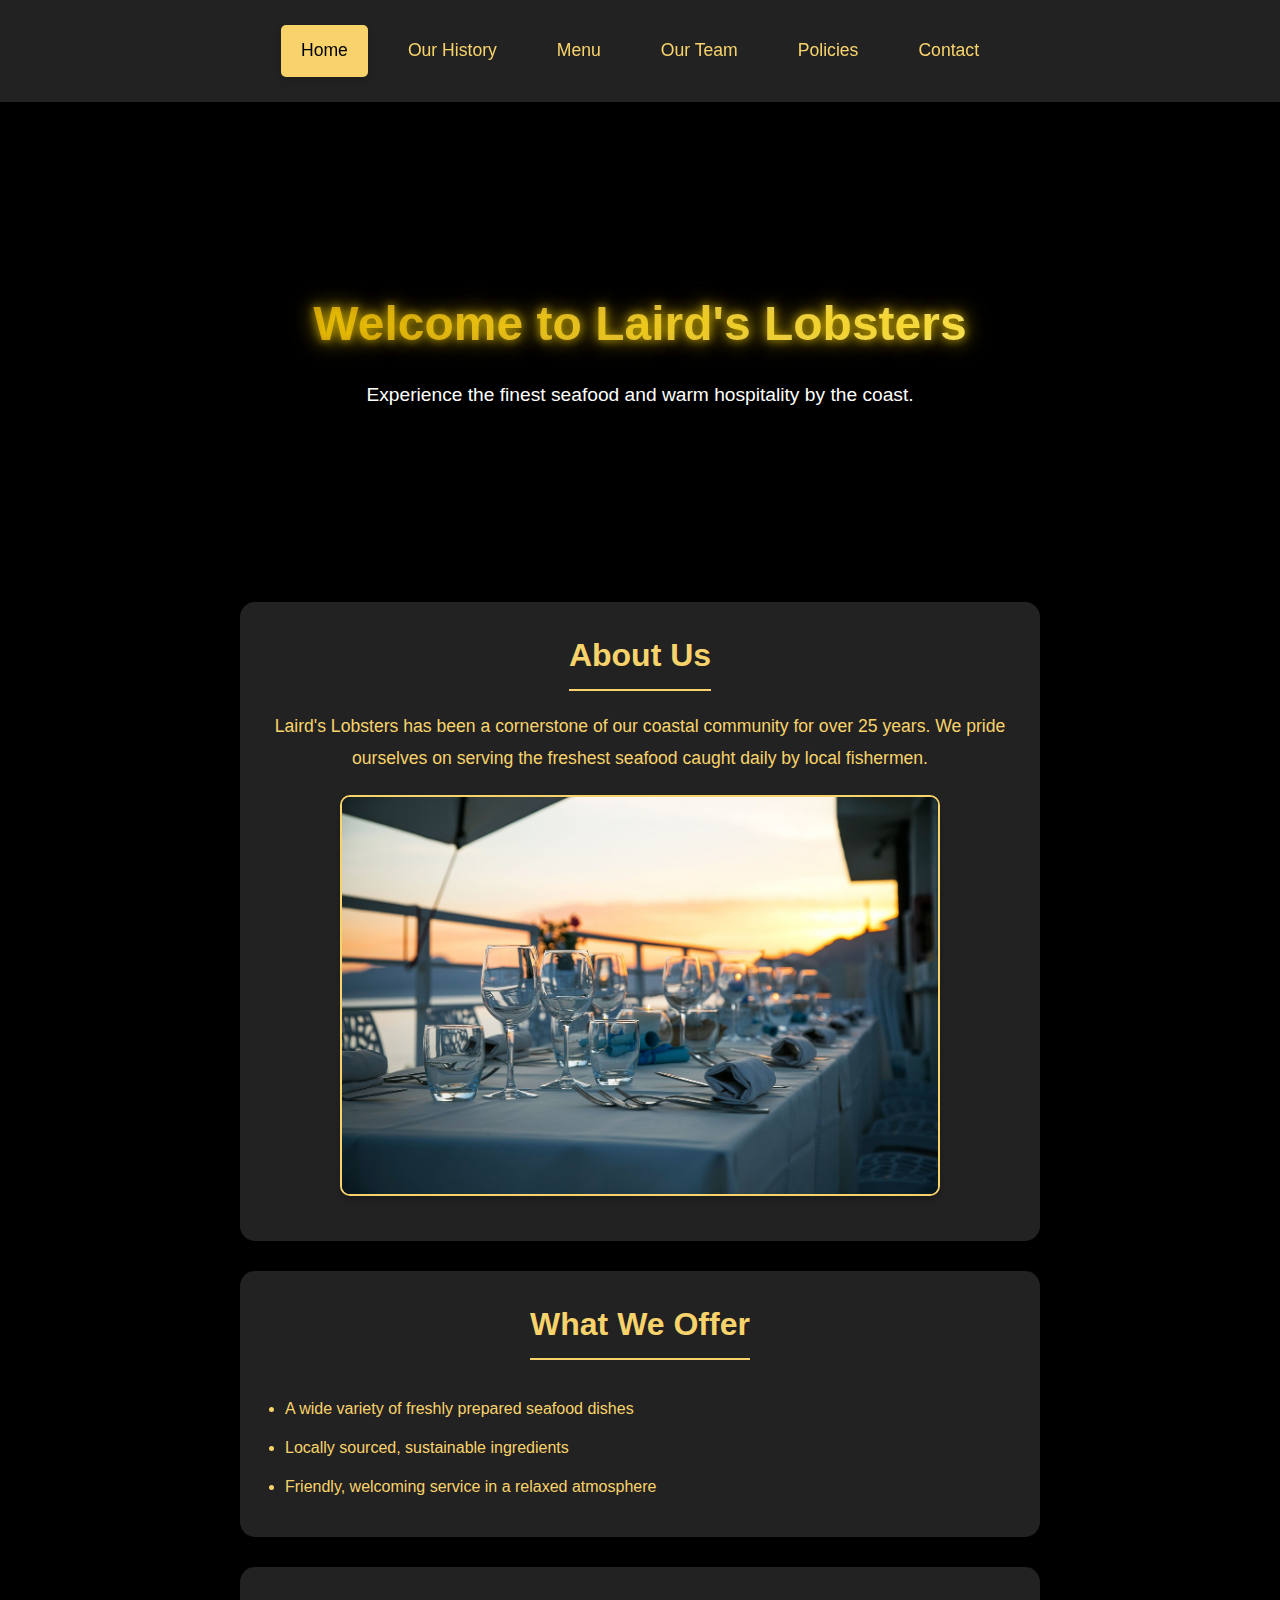
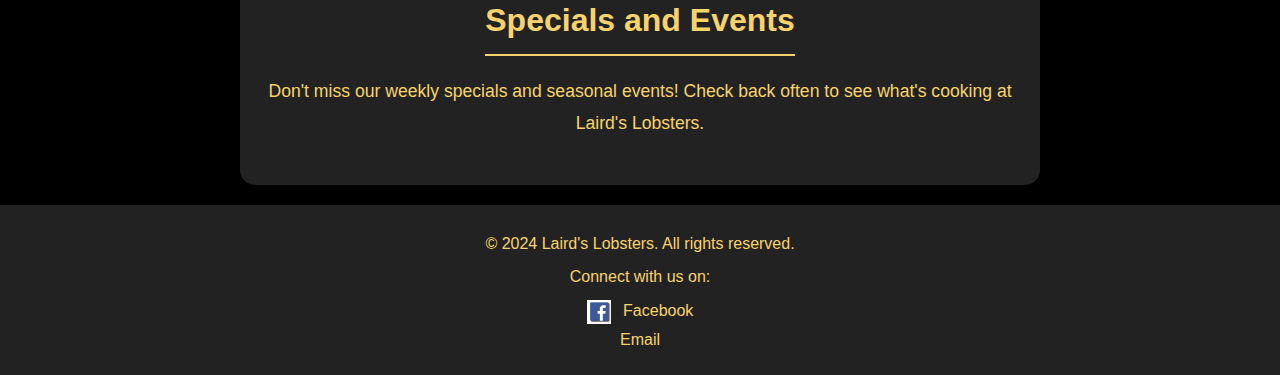
==== index.html @ 2a7c15c5 "Update index.html" ====
<!DOCTYPE html>
<html lang="en">
<head>
    <meta charset="UTF-8">
    <meta name="viewport" content="width=device-width, initial-scale=1.0">
    <title>Home - Laird's Lobsters</title>
    <link href="styles.css" rel="stylesheet" />
    <style>
        /* Gradient and Glow Effect */
        .hero h1 {
            font-size: 3rem; /* Adjust the size as needed */
            font-weight: bold;
            background: linear-gradient(90deg, #b8860b, #f0e68c); /* Gold gradient */
            -webkit-background-clip: text;
            -webkit-text-fill-color: transparent;
            text-shadow: 0 0 10px rgba(255, 215, 0, 0.7), 
                         0 0 20px rgba(255, 215, 0, 0.5), 
                         0 0 30px rgba(255, 215, 0, 0.3); /* Glowing effect */
            animation: glow-pulse 2s infinite; /* Smooth glowing animation */
        }

        /* Glow Animation */
        @keyframes glow-pulse {
            0%, 100% {
                text-shadow: 0 0 10px rgba(255, 215, 0, 0.7), 
                             0 0 20px rgba(255, 215, 0, 0.5), 
                             0 0 30px rgba(255, 215, 0, 0.3);
            }
            50% {
                text-shadow: 0 0 15px rgba(255, 215, 0, 0.9), 
                             0 0 25px rgba(255, 215, 0, 0.7), 
                             0 0 35px rgba(255, 215, 0, 0.5);
            }
        }

        .social-links img {
            width: 24px; /* Adjust size to fit well */
            height: 24px;
            vertical-align: middle; /* Aligns the icon with text */
            margin-right: 8px; /* Adds spacing for visual balance */
        }
    </style>
</head>
<body>
    <header>
        <nav class="navbar">
            <a href="index.html" class="active">Home</a>
            <a href="history.html">Our History</a>
            <a href="menu.html">Menu</a>
            <a href="employees.html">Our Team</a>
            <a href="policies.html">Policies</a>
            <a href="contact.html">Contact</a>
        </nav>
    </header>

    <main>
        <section class="hero">
            <h1>Welcome to Laird's Lobsters</h1>
            <p>Experience the finest seafood and warm hospitality by the coast.</p>
        </section>

        <section class="container">
            <h2>About Us</h2>
            <p>Laird's Lobsters has been a cornerstone of our coastal community for over 25 years. We pride ourselves on serving the freshest seafood caught daily by local fishermen.</p>
            <img src="restaurant-view.jpg" alt="Restaurant View" class="about-us-image">
        </section>

        <section class="container">
            <h2>What We Offer</h2>
            <ul>
                <li>A wide variety of freshly prepared seafood dishes</li>
                <li>Locally sourced, sustainable ingredients</li>
                <li>Friendly, welcoming service in a relaxed atmosphere</li>
            </ul>
        </section>

        <section class="container">
            <h2>Specials and Events</h2>
            <p>Don't miss our weekly specials and seasonal events! Check back often to see what's cooking at Laird's Lobsters.</p>
        </section>
    </main>

    <footer>
        <p>&copy; 2024 Laird's Lobsters. All rights reserved.</p>
        <p>Connect with us on:</p>
        <ul class="social-links">
            <li>
                <a href="https://www.facebook.com/LairdsLobsters" target="_blank">
                    <img src="facebook-icon.jpg" alt="Facebook Icon"> Facebook
                </a>
            </li>
            <li><a href="mailto:LairdsLobsters@Gmail.com">Email</a></li>
        </ul>
    </footer>
</body>
</html>
---- styles.css ----
/* Reset and basic styling */
* {
    margin: 0;
    padding: 0;
    box-sizing: border-box;
}

body {
    font-family: 'Poppins', sans-serif;
    background: #000; /* Dark theme background */
    color: #f8d36b; /* Gold text color */
    line-height: 1.8;
}

/* Header styling */
header {
    background: #222;
    color: #f8d36b;
    text-align: center;
    padding: 15px 0;
    position: sticky;
    top: 0;
    z-index: 1000;
    box-shadow: 0 4px 6px rgba(0, 0, 0, 0.3);
}

.navbar {
    display: flex;
    justify-content: center;
    gap: 20px;
    padding: 10px 0;
}

.navbar a {
    color: #f8d36b;
    text-decoration: none;
    font-size: 1.1rem;
    padding: 10px 20px;
    transition: all 0.3s ease;
    border-radius: 5px;
}

.navbar a:hover,
.navbar a.active {
    background: #f8d36b;
    color: #000;
    box-shadow: 0 4px 8px rgba(0, 0, 0, 0.15);
}

/* Hero Section */
.hero {
    background: url('path/to/your/image.jpg') center/cover no-repeat;
    height: 50vh;
    display: flex;
    flex-direction: column;
    justify-content: center;
    align-items: center;
    color: white;
    text-align: center;
    padding: 0 20px;
    box-shadow: inset 0 0 40px rgba(0, 0, 0, 0.5);
    position: relative;
}

.hero::after {
    content: '';
    position: absolute;
    top: 0;
    left: 0;
    width: 100%;
    height: 100%;
    background: rgba(0, 0, 0, 0.3);
    z-index: 1;
}

.hero h1 {
    font-size: 2.5rem;
    font-weight: bold;
    margin-bottom: 10px;
    color: #f8d36b;
    text-shadow: 0 2px 6px rgba(0, 0, 0, 0.6);
    z-index: 2;
}

.hero p {
    font-size: 1.2rem;
    font-weight: 300;
    color: #fff;
    text-shadow: 0 2px 4px rgba(0, 0, 0, 0.4);
    z-index: 2;
}

/* Home Page Title Box */
.title-box {
    background: #222;
    border: 3px solid #f8d36b;
    border-radius: 15px;
    padding: 20px;
    margin: 30px auto;
    width: 80%;
    text-align: center;
    box-shadow: 0 4px 8px rgba(0, 0, 0, 0.15);
    color: #f8d36b;
}

/* Main content styling */
main {
    padding: 20px;
    display: flex;
    flex-direction: column;
    gap: 30px;
    align-items: center;
}

.container {
    background: #222;
    border-radius: 15px;
    padding: 25px;
    width: 90%;
    max-width: 800px;
    box-shadow: 0 6px 12px rgba(0, 0, 0, 0.1);
    text-align: center;
}

.container h2 {
    margin-bottom: 20px;
    color: #f8d36b;
    font-size: 2rem;
    border-bottom: 2px solid #f8d36b;
    display: inline-block;
    padding-bottom: 5px;
}

.container p {
    font-size: 1.1rem;
    line-height: 1.8;
    color: #f8d36b;
    margin-bottom: 20px;
}

.container ul {
    list-style-type: disc;
    margin: 15px 0 0 20px;
    text-align: left;
}

.container ul li {
    margin: 10px 0;
    font-size: 1rem;
}

/* Menu page image styling */
.menu-gallery {
    display: grid;
    grid-template-columns: repeat(auto-fit, minmax(250px, 1fr));
    gap: 20px;
    padding: 20px;
}

.menu-item {
    background: #333;
    border-radius: 15px;
    box-shadow: 0 4px 8px rgba(0, 0, 0, 0.1);
    overflow: hidden;
    text-align: center;
    padding: 15px;
}

.menu-item h3 {
    margin-bottom: 10px;
    color: #f8d36b;
}

.menu-item p {
    color: #f8d36b;
    font-size: 1rem;
    margin-top: 10px;
}

.menu-item img {
    max-width: 100%; /* Ensure images are responsive */
    height: auto; /* Maintain aspect ratio */
    object-fit: cover;
    border-radius: 5px;
    border: 2px solid #f8d36b;
    box-shadow: 0 4px 6px rgba(0, 0, 0, 0.2);
}

/* About Us page image */
.about-us-image {
    max-width: 80%;
    height: auto;
    display: block;
    margin: 20px auto;
    border: 2px solid #f8d36b;
    border-radius: 10px;
    box-shadow: 0 4px 6px rgba(0, 0, 0, 0.2);
}

/* Our History page image */
.our-history-image {
    max-width: 90%;
    height: auto;
    margin: 20px auto;
    display: block;
    border: 2px solid #f8d36b;
    border-radius: 10px;
    box-shadow: 0 4px 6px rgba(0, 0, 0, 0.2);
}

/* Our Team page employee names */
.employee-name {
    font-size: 1.5rem;
    font-weight: bold;
    color: #f8d36b;
    margin-top: 10px;
}

/* Footer styling */
footer {
    background: #222;
    color: #f8d36b;
    text-align: center;
    padding: 20px 0;
    box-shadow: 0 -4px 6px rgba(0, 0, 0, 0.1);
}

footer p {
    margin: 5px 0;
}

footer .footer-links {
    margin-top: 10px;
    display: flex;
    flex-direction: column;
    align-items: center;
    gap: 10px;
}

footer a {
    color: #f8d36b;
    text-decoration: none;
    font-size: 1rem;
}

footer a:hover {
    text-decoration: underline;
}

/* Media queries */
@media (max-width: 768px) {
    .hero h1 {
        font-size: 2rem;
    }

    .hero p {
        font-size: 1rem;
    }

    .container {
        padding: 20px;
    }

    iframe {
        height: 500px;
    }
}

@media (max-width: 480px) {
    .menu-item h3 {
        font-size: 1.2rem;
    }

    .menu-item p {
        font-size: 0.9rem;
    }
}
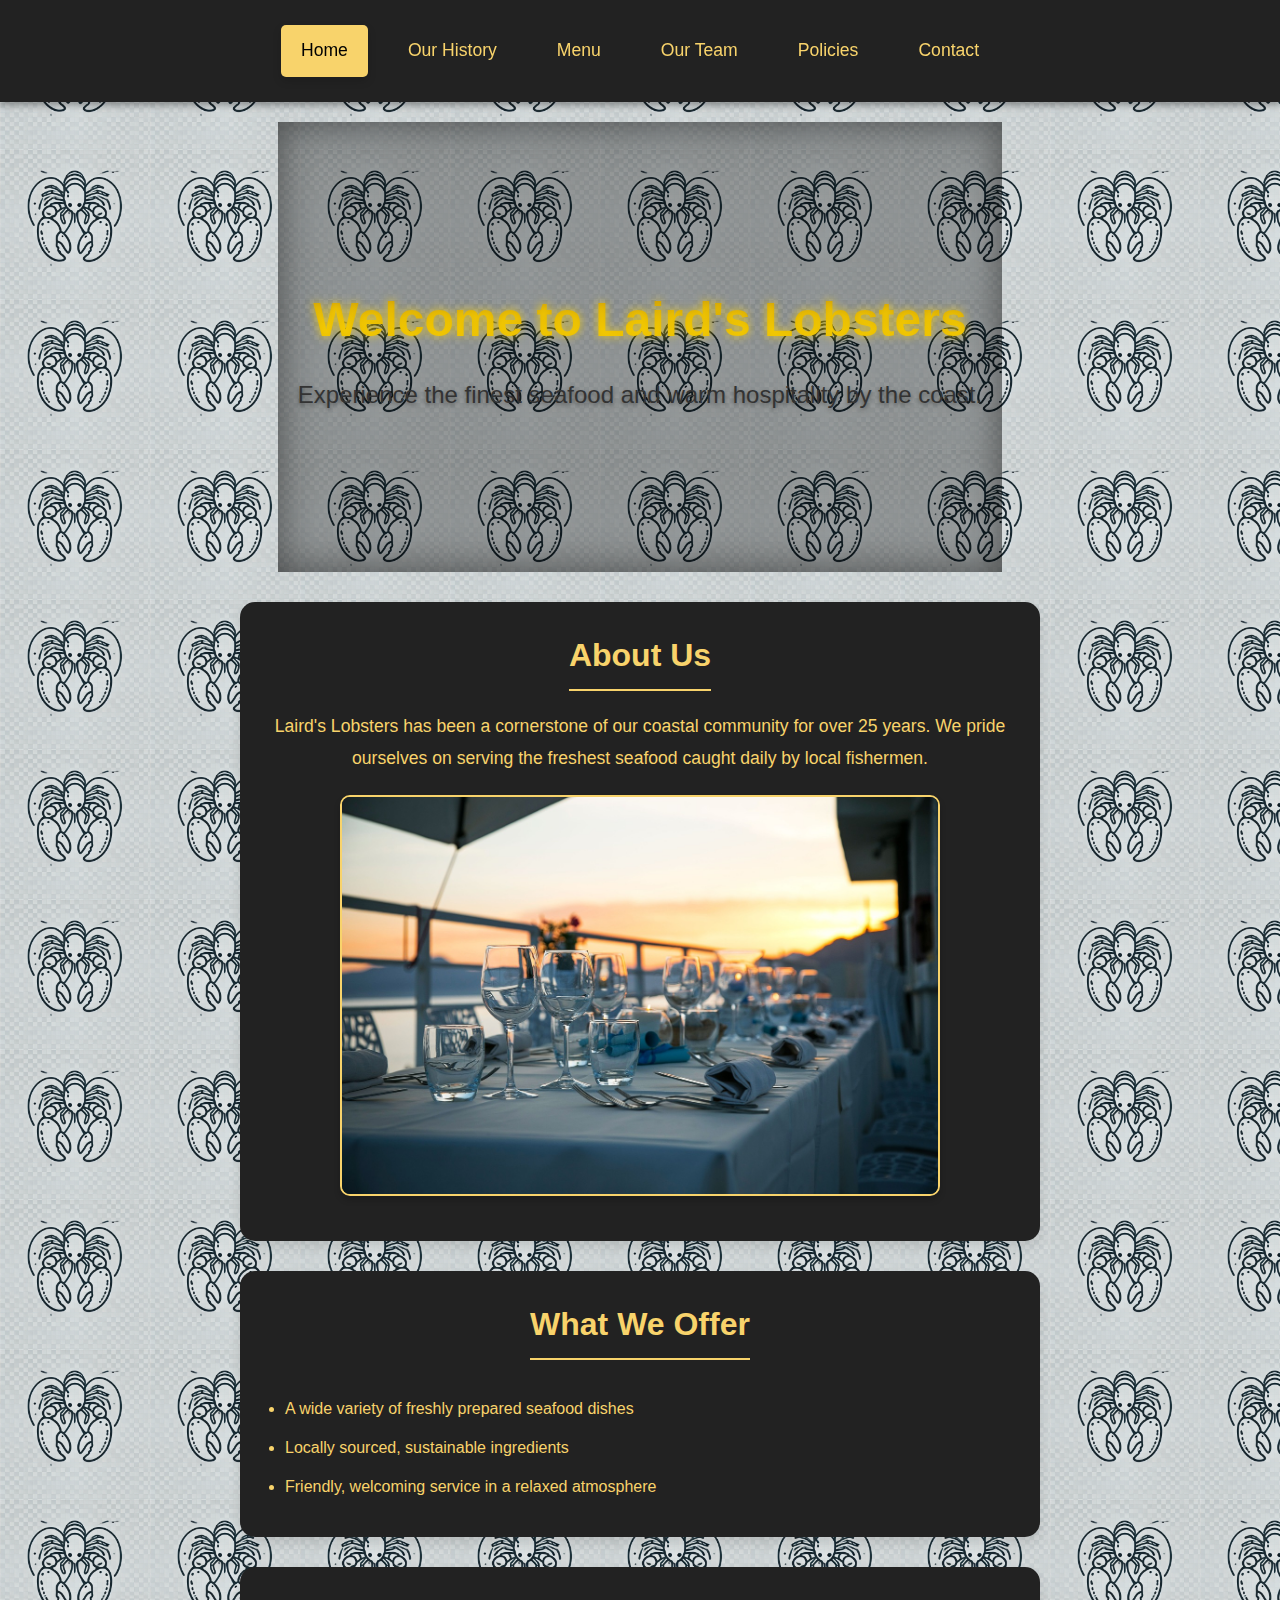
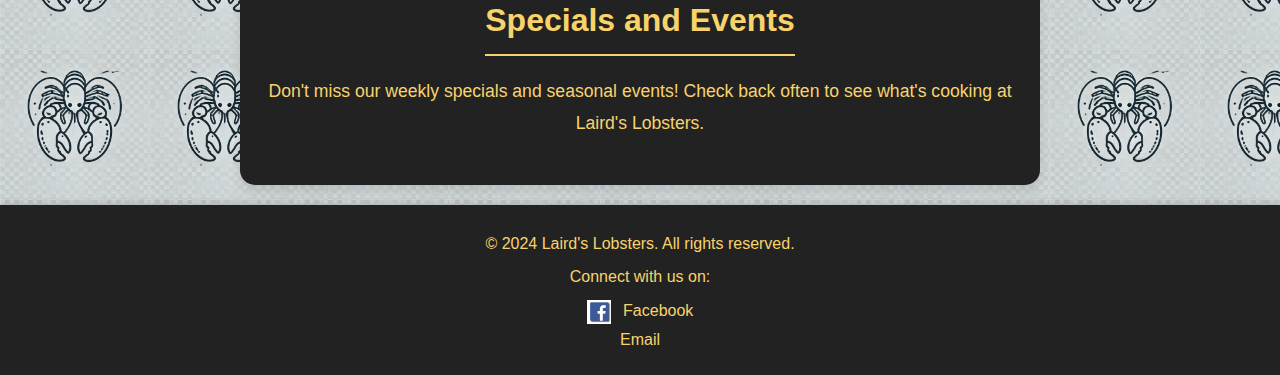
==== commit 7843be60: "Update index.html" ====
--- a/index.html
+++ b/index.html
@@ -6,38 +6,26 @@
     <title>Home - Laird's Lobsters</title>
     <link href="styles.css" rel="stylesheet" />
     <style>
-        /* Gradient and Glow Effect */
+        /* Body background with lobster outlines */
+        body {
+            background-color: #f2f2f2; /* Keep the existing background color */
+            background-image: url('lobster-outline.png'); /* Replace with the path to your lobster outline image */
+            background-repeat: repeat; /* Tiling effect */
+            background-size: 150px 150px; /* Adjust size of the lobster outlines */
+        }
+
         .hero h1 {
-            font-size: 3rem; /* Adjust the size as needed */
+            font-size: 3rem;
             font-weight: bold;
-            background: linear-gradient(90deg, #b8860b, #f0e68c); /* Gold gradient */
+            background: linear-gradient(to bottom, #b8860b, #ffd700);
             -webkit-background-clip: text;
             -webkit-text-fill-color: transparent;
-            text-shadow: 0 0 10px rgba(255, 215, 0, 0.7), 
-                         0 0 20px rgba(255, 215, 0, 0.5), 
-                         0 0 30px rgba(255, 215, 0, 0.3); /* Glowing effect */
-            animation: glow-pulse 2s infinite; /* Smooth glowing animation */
+            text-shadow: 0 0 10px rgba(255, 215, 0, 0.8);
         }
 
-        /* Glow Animation */
-        @keyframes glow-pulse {
-            0%, 100% {
-                text-shadow: 0 0 10px rgba(255, 215, 0, 0.7), 
-                             0 0 20px rgba(255, 215, 0, 0.5), 
-                             0 0 30px rgba(255, 215, 0, 0.3);
-            }
-            50% {
-                text-shadow: 0 0 15px rgba(255, 215, 0, 0.9), 
-                             0 0 25px rgba(255, 215, 0, 0.7), 
-                             0 0 35px rgba(255, 215, 0, 0.5);
-            }
-        }
-
-        .social-links img {
-            width: 24px; /* Adjust size to fit well */
-            height: 24px;
-            vertical-align: middle; /* Aligns the icon with text */
-            margin-right: 8px; /* Adds spacing for visual balance */
+        .hero p {
+            font-size: 1.5rem;
+            color: #333;
         }
     </style>
 </head>
@@ -86,7 +74,7 @@
         <ul class="social-links">
             <li>
                 <a href="https://www.facebook.com/LairdsLobsters" target="_blank">
-                    <img src="facebook-icon.jpg" alt="Facebook Icon"> Facebook
+                    <img src="facebook-icon.jpg" alt="Facebook Icon" style="width: 24px; height: 24px; vertical-align: middle; margin-right: 8px;"> Facebook
                 </a>
             </li>
             <li><a href="mailto:LairdsLobsters@Gmail.com">Email</a></li>
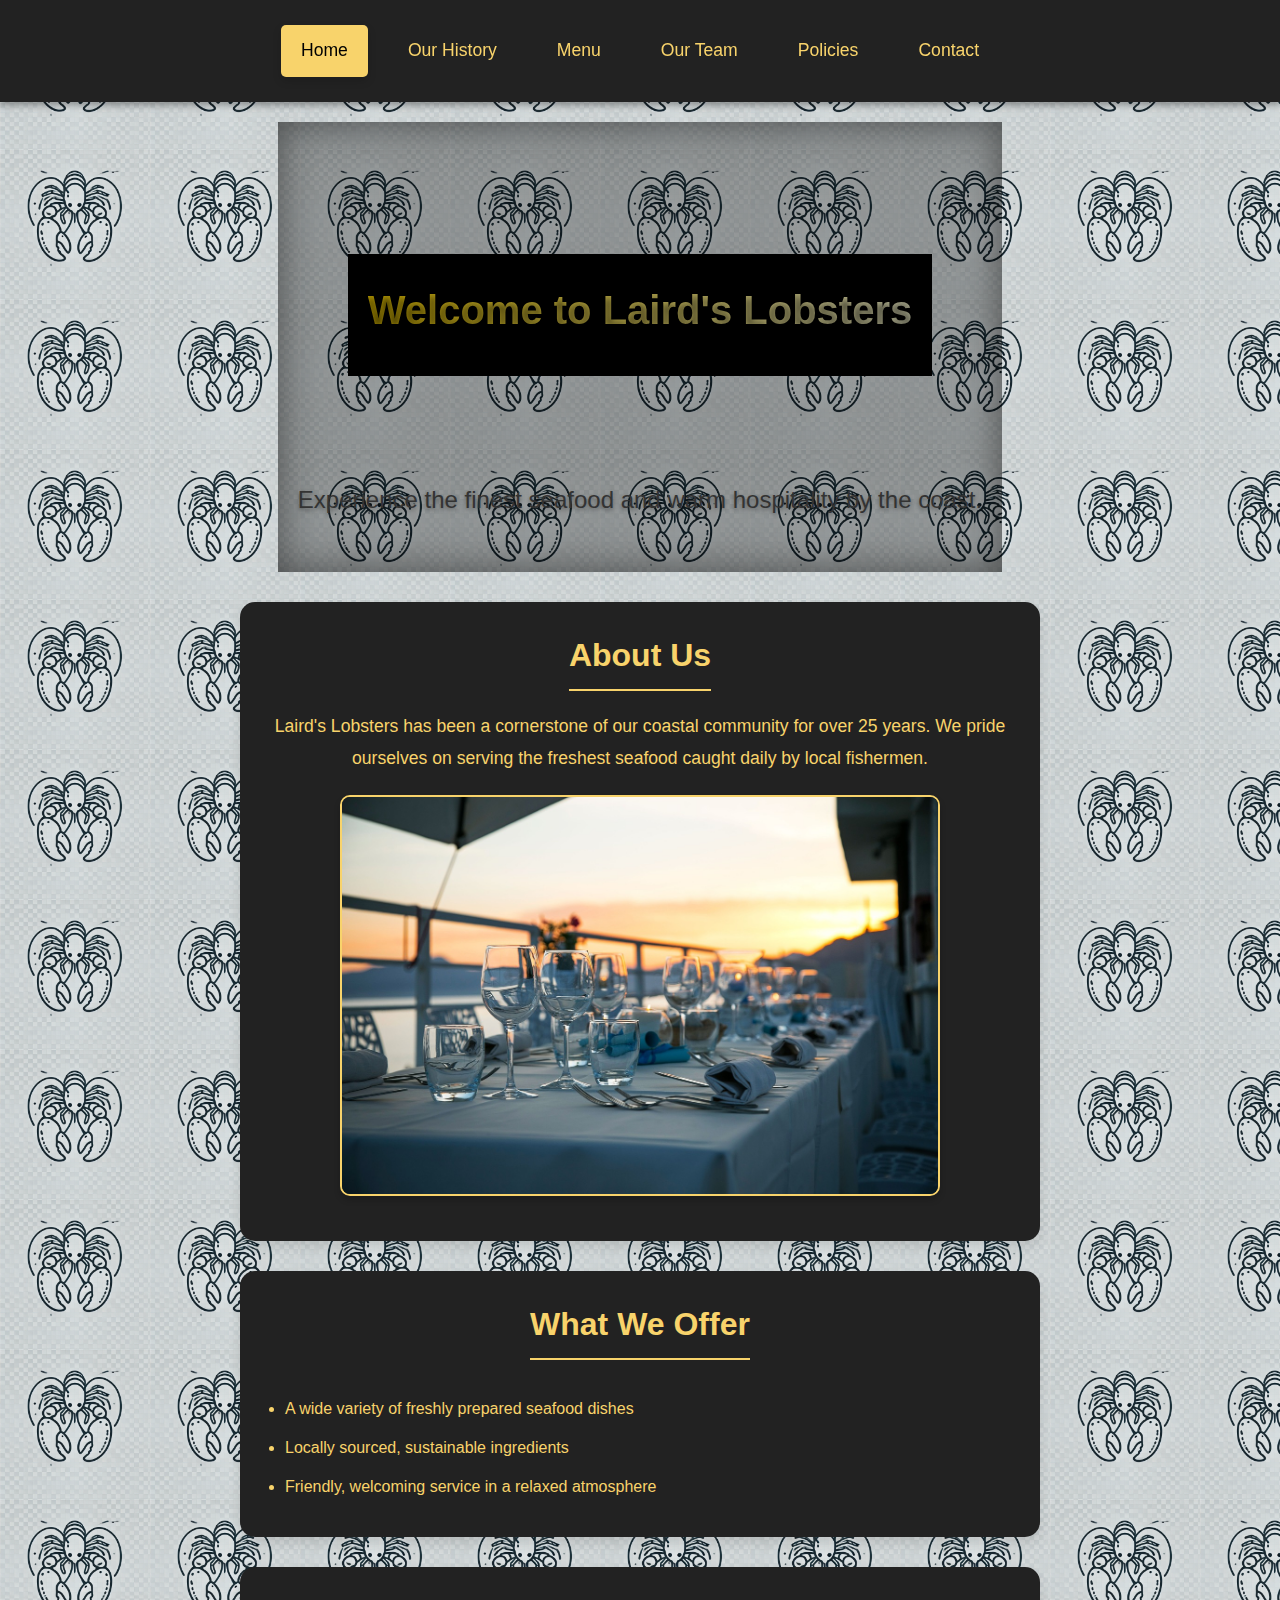
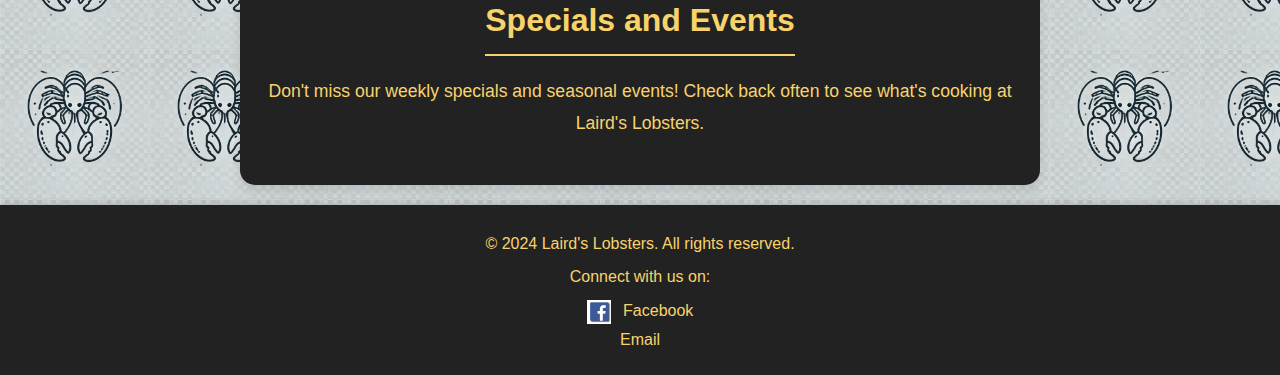
==== commit c4e84c9d: "Update index.html" ====
--- a/index.html
+++ b/index.html
@@ -14,18 +14,43 @@
             background-size: 150px 150px; /* Adjust size of the lobster outlines */
         }
 
-        .hero h1 {
+        /* Hero Section Styling */
+        .hero {
+            text-align: center;
+            padding: 50px 20px;
+        }
+
+        .hero-title-container {
+            background-color: black; /* Solid black background */
+            padding: 20px;
+            display: inline-block; /* Adjust size to content */
+            margin: auto;
+        }
+
+        .hero-title {
             font-size: 3rem;
             font-weight: bold;
-            background: linear-gradient(to bottom, #b8860b, #ffd700);
+            background: linear-gradient(90deg, gold, lightgoldenrodyellow);
             -webkit-background-clip: text;
             -webkit-text-fill-color: transparent;
-            text-shadow: 0 0 10px rgba(255, 215, 0, 0.8);
+            animation: glow-effect 3s infinite alternate;
+            text-shadow: 0 0 10px rgba(255, 223, 0, 0.8), 0 0 20px rgba(255, 223, 0, 0.6);
         }
 
         .hero p {
             font-size: 1.5rem;
             color: #333;
+            margin-top: 20px;
+        }
+
+        /* Animation for glowing effect */
+        @keyframes glow-effect {
+            from {
+                text-shadow: 0 0 10px rgba(255, 223, 0, 0.8), 0 0 20px rgba(255, 223, 0, 0.6);
+            }
+            to {
+                text-shadow: 0 0 20px rgba(255, 255, 0, 1), 0 0 30px rgba(255, 223, 0, 0.9);
+            }
         }
     </style>
 </head>
@@ -43,7 +68,9 @@
 
     <main>
         <section class="hero">
-            <h1>Welcome to Laird's Lobsters</h1>
+            <div class="hero-title-container">
+                <h1 class="hero-title">Welcome to Laird's Lobsters</h1>
+            </div>
             <p>Experience the finest seafood and warm hospitality by the coast.</p>
         </section>
 
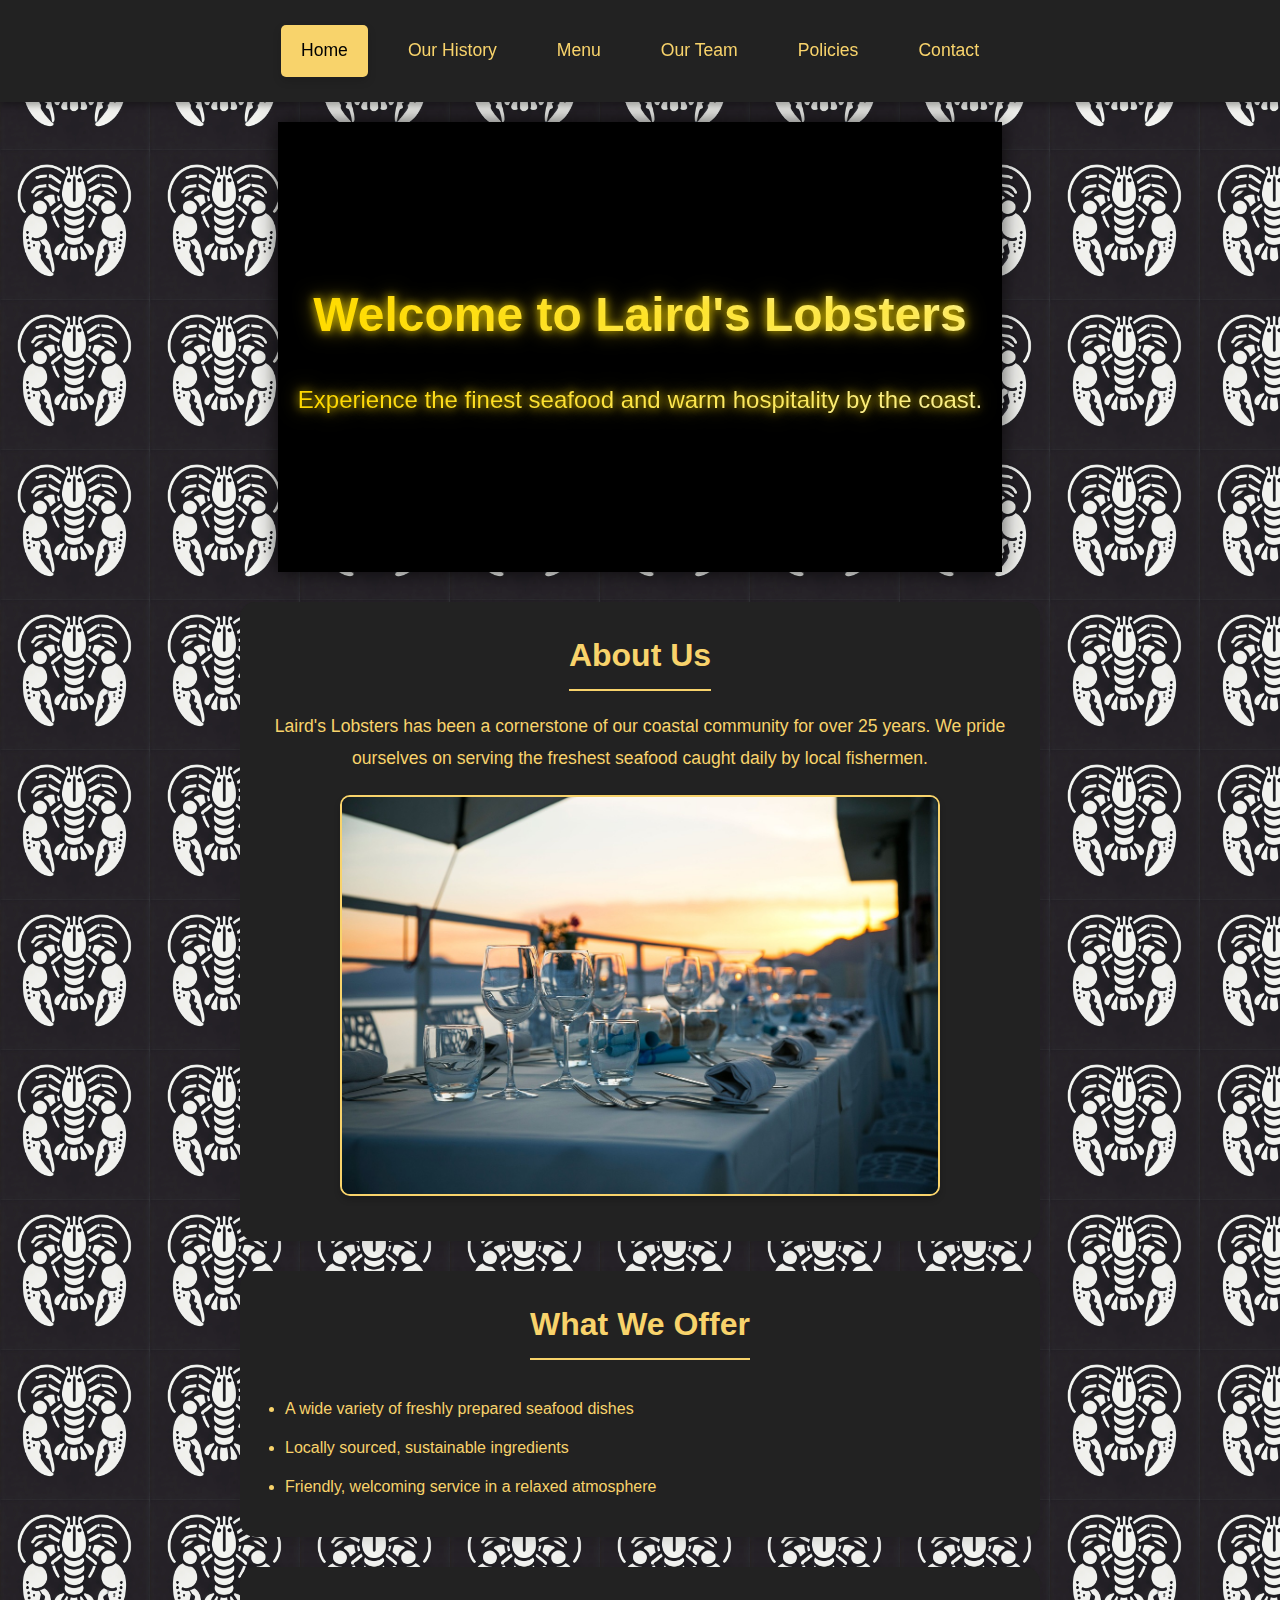
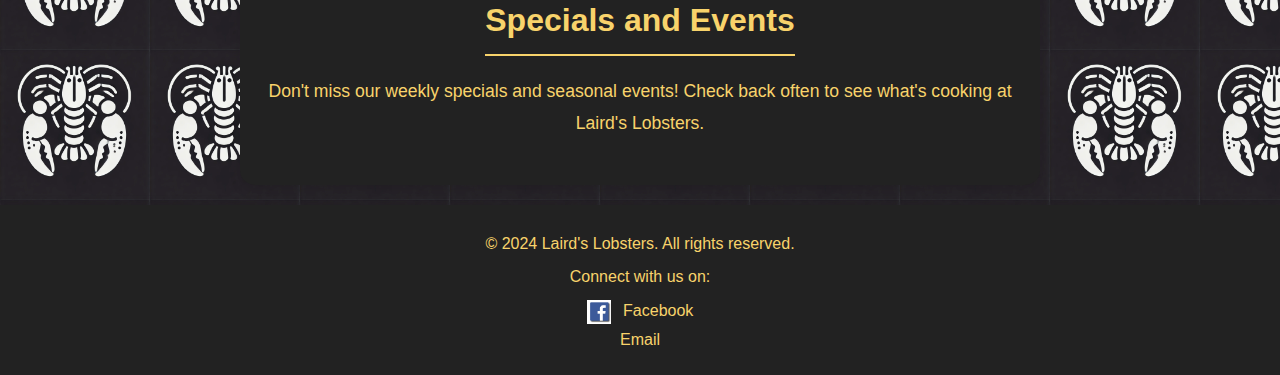
==== commit 0ef40b62: "Update index.html" ====
--- a/index.html
+++ b/index.html
@@ -16,20 +16,15 @@
 
         /* Hero Section Styling */
         .hero {
+            background-color: black; /* Solid black background for the entire hero section */
+            color: white; /* Base text color */
             text-align: center;
             padding: 50px 20px;
+            margin: 0 auto;
+            box-shadow: 0 0 20px rgba(0, 0, 0, 0.7); /* Adds depth to blend into the background */
         }
 
-        .hero-title-container {
-            background-color: black; /* Solid black background */
-            padding: 20px;
-            display: inline-block; /* Adjust size to content */
-            margin: auto;
-        }
-
-        .hero-title {
-            font-size: 3rem;
-            font-weight: bold;
+        .hero h1, .hero p {
             background: linear-gradient(90deg, gold, lightgoldenrodyellow);
             -webkit-background-clip: text;
             -webkit-text-fill-color: transparent;
@@ -37,13 +32,17 @@
             text-shadow: 0 0 10px rgba(255, 223, 0, 0.8), 0 0 20px rgba(255, 223, 0, 0.6);
         }
 
+        .hero h1 {
+            font-size: 3rem;
+            font-weight: bold;
+            margin-bottom: 20px;
+        }
+
         .hero p {
             font-size: 1.5rem;
-            color: #333;
-            margin-top: 20px;
         }
 
-        /* Animation for glowing effect */
+        /* Animation for glowing text */
         @keyframes glow-effect {
             from {
                 text-shadow: 0 0 10px rgba(255, 223, 0, 0.8), 0 0 20px rgba(255, 223, 0, 0.6);
@@ -68,9 +67,7 @@
 
     <main>
         <section class="hero">
-            <div class="hero-title-container">
-                <h1 class="hero-title">Welcome to Laird's Lobsters</h1>
-            </div>
+            <h1>Welcome to Laird's Lobsters</h1>
             <p>Experience the finest seafood and warm hospitality by the coast.</p>
         </section>
 
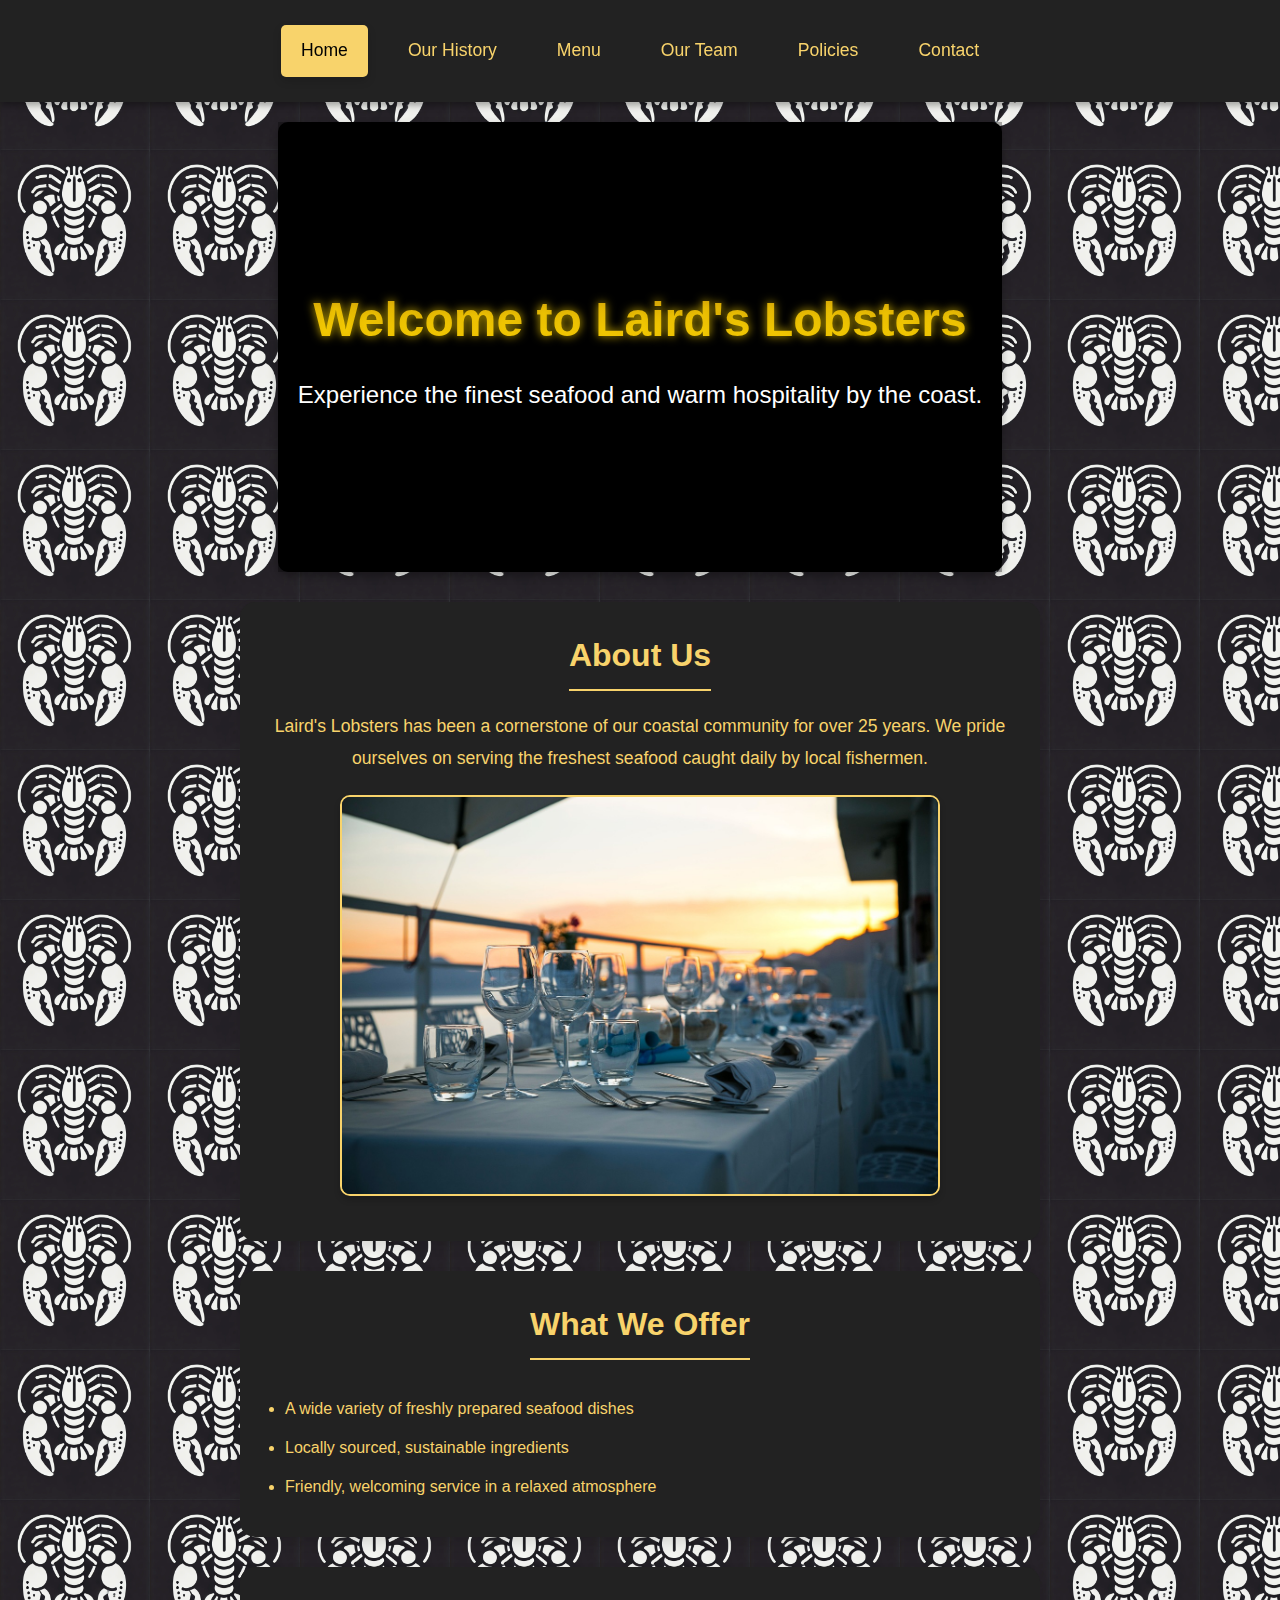
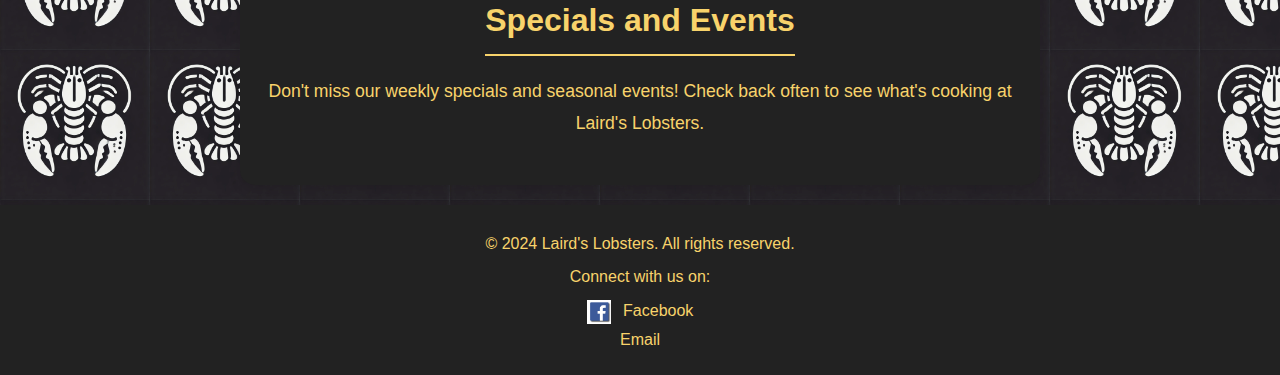
==== commit 87de4028: "Update index.html" ====
--- a/index.html
+++ b/index.html
@@ -14,42 +14,26 @@
             background-size: 150px 150px; /* Adjust size of the lobster outlines */
         }
 
-        /* Hero Section Styling */
         .hero {
-            background-color: black; /* Solid black background for the entire hero section */
-            color: white; /* Base text color */
-            text-align: center;
-            padding: 50px 20px;
-            margin: 0 auto;
-            box-shadow: 0 0 20px rgba(0, 0, 0, 0.7); /* Adds depth to blend into the background */
-        }
-
-        .hero h1, .hero p {
-            background: linear-gradient(90deg, gold, lightgoldenrodyellow);
-            -webkit-background-clip: text;
-            -webkit-text-fill-color: transparent;
-            animation: glow-effect 3s infinite alternate;
-            text-shadow: 0 0 10px rgba(255, 223, 0, 0.8), 0 0 20px rgba(255, 223, 0, 0.6);
+            background-color: #000; /* Solid black background */
+            padding: 20px; /* Add padding to make it look like a box */
+            border-radius: 10px; /* Optional: to make the corners rounded */
+            box-shadow: 0 4px 8px rgba(0, 0, 0, 0.3); /* Optional: subtle shadow for depth */
+            text-align: center; /* Center text */
         }
 
         .hero h1 {
             font-size: 3rem;
             font-weight: bold;
-            margin-bottom: 20px;
+            background: linear-gradient(to bottom, #b8860b, #ffd700);
+            -webkit-background-clip: text;
+            -webkit-text-fill-color: transparent;
+            text-shadow: 0 0 10px rgba(255, 215, 0, 0.8);
         }
 
         .hero p {
             font-size: 1.5rem;
-        }
-
-        /* Animation for glowing text */
-        @keyframes glow-effect {
-            from {
-                text-shadow: 0 0 10px rgba(255, 223, 0, 0.8), 0 0 20px rgba(255, 223, 0, 0.6);
-            }
-            to {
-                text-shadow: 0 0 20px rgba(255, 255, 0, 1), 0 0 30px rgba(255, 223, 0, 0.9);
-            }
+            color: #fff; /* White text to contrast with the black background */
         }
     </style>
 </head>
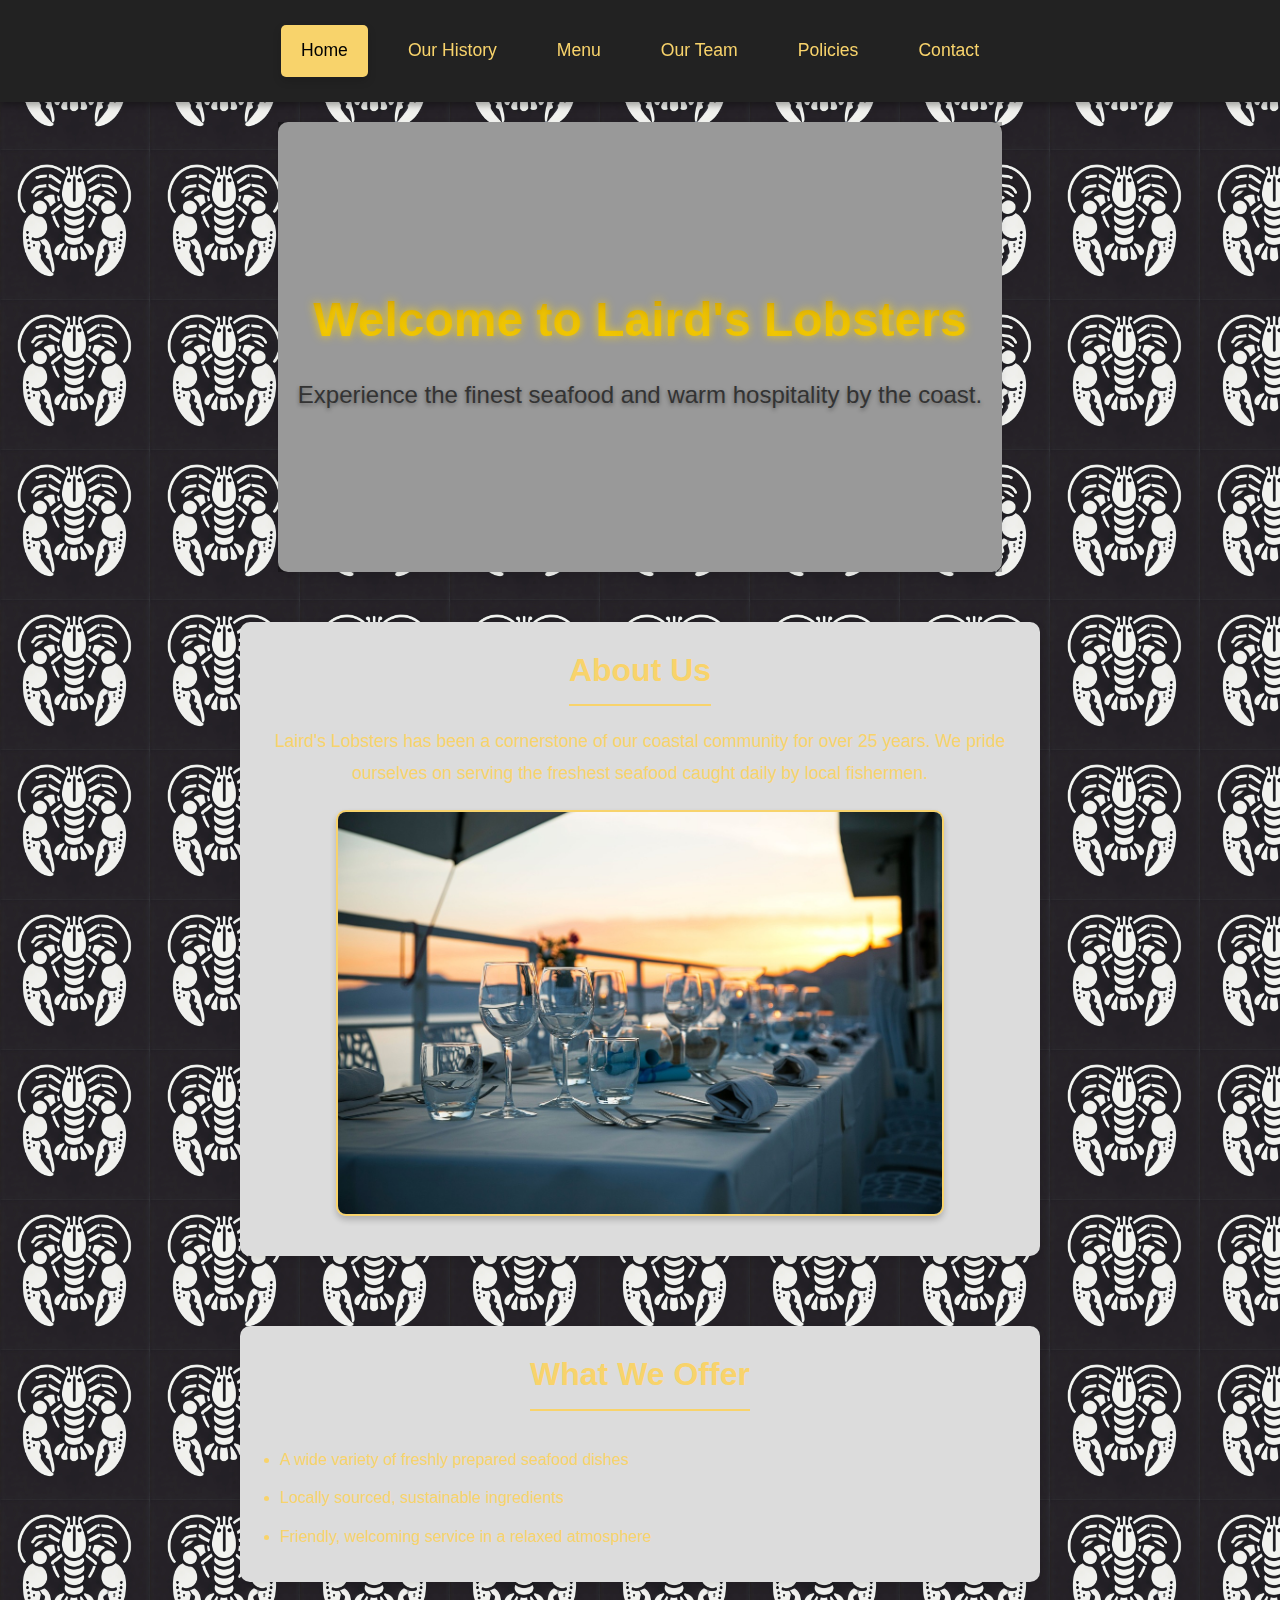
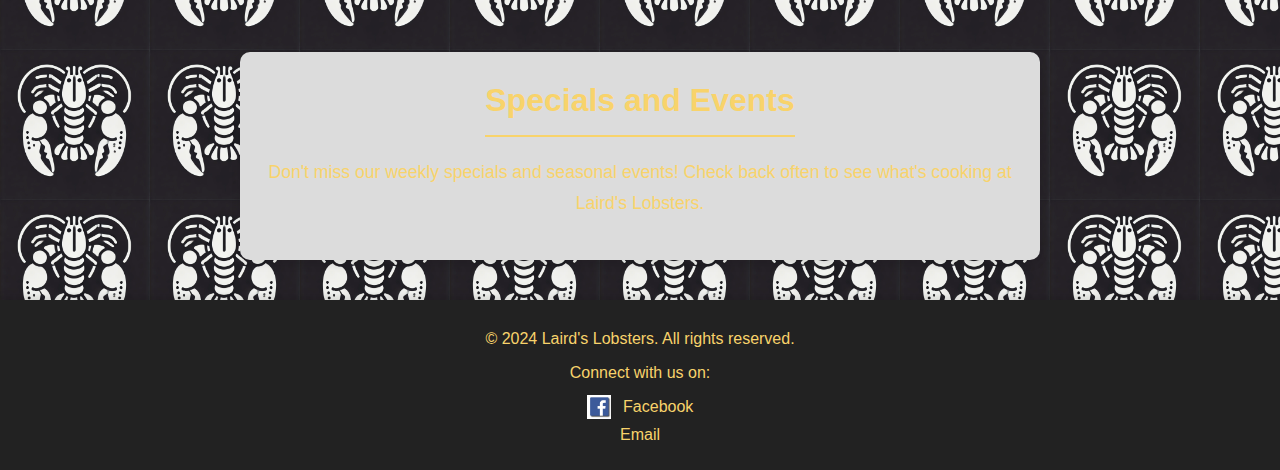
==== commit 9f959834: "Update index.html" ====
--- a/index.html
+++ b/index.html
@@ -15,11 +15,11 @@
         }
 
         .hero {
-            background-color: #000; /* Solid black background */
-            padding: 20px; /* Add padding to make it look like a box */
-            border-radius: 10px; /* Optional: to make the corners rounded */
-            box-shadow: 0 4px 8px rgba(0, 0, 0, 0.3); /* Optional: subtle shadow for depth */
-            text-align: center; /* Center text */
+            background-color: #dcdcdc; /* Same gray as the other boxes */
+            padding: 20px;
+            border-radius: 10px;
+            box-shadow: 0 4px 8px rgba(0, 0, 0, 0.1);
+            text-align: center;
         }
 
         .hero h1 {
@@ -33,7 +33,15 @@
 
         .hero p {
             font-size: 1.5rem;
-            color: #fff; /* White text to contrast with the black background */
+            color: #333;
+        }
+
+        .container {
+            background-color: #dcdcdc; /* Consistent gray color for the boxes */
+            padding: 20px;
+            margin: 20px auto;
+            border-radius: 10px;
+            box-shadow: 0 4px 8px rgba(0, 0, 0, 0.1);
         }
     </style>
 </head>
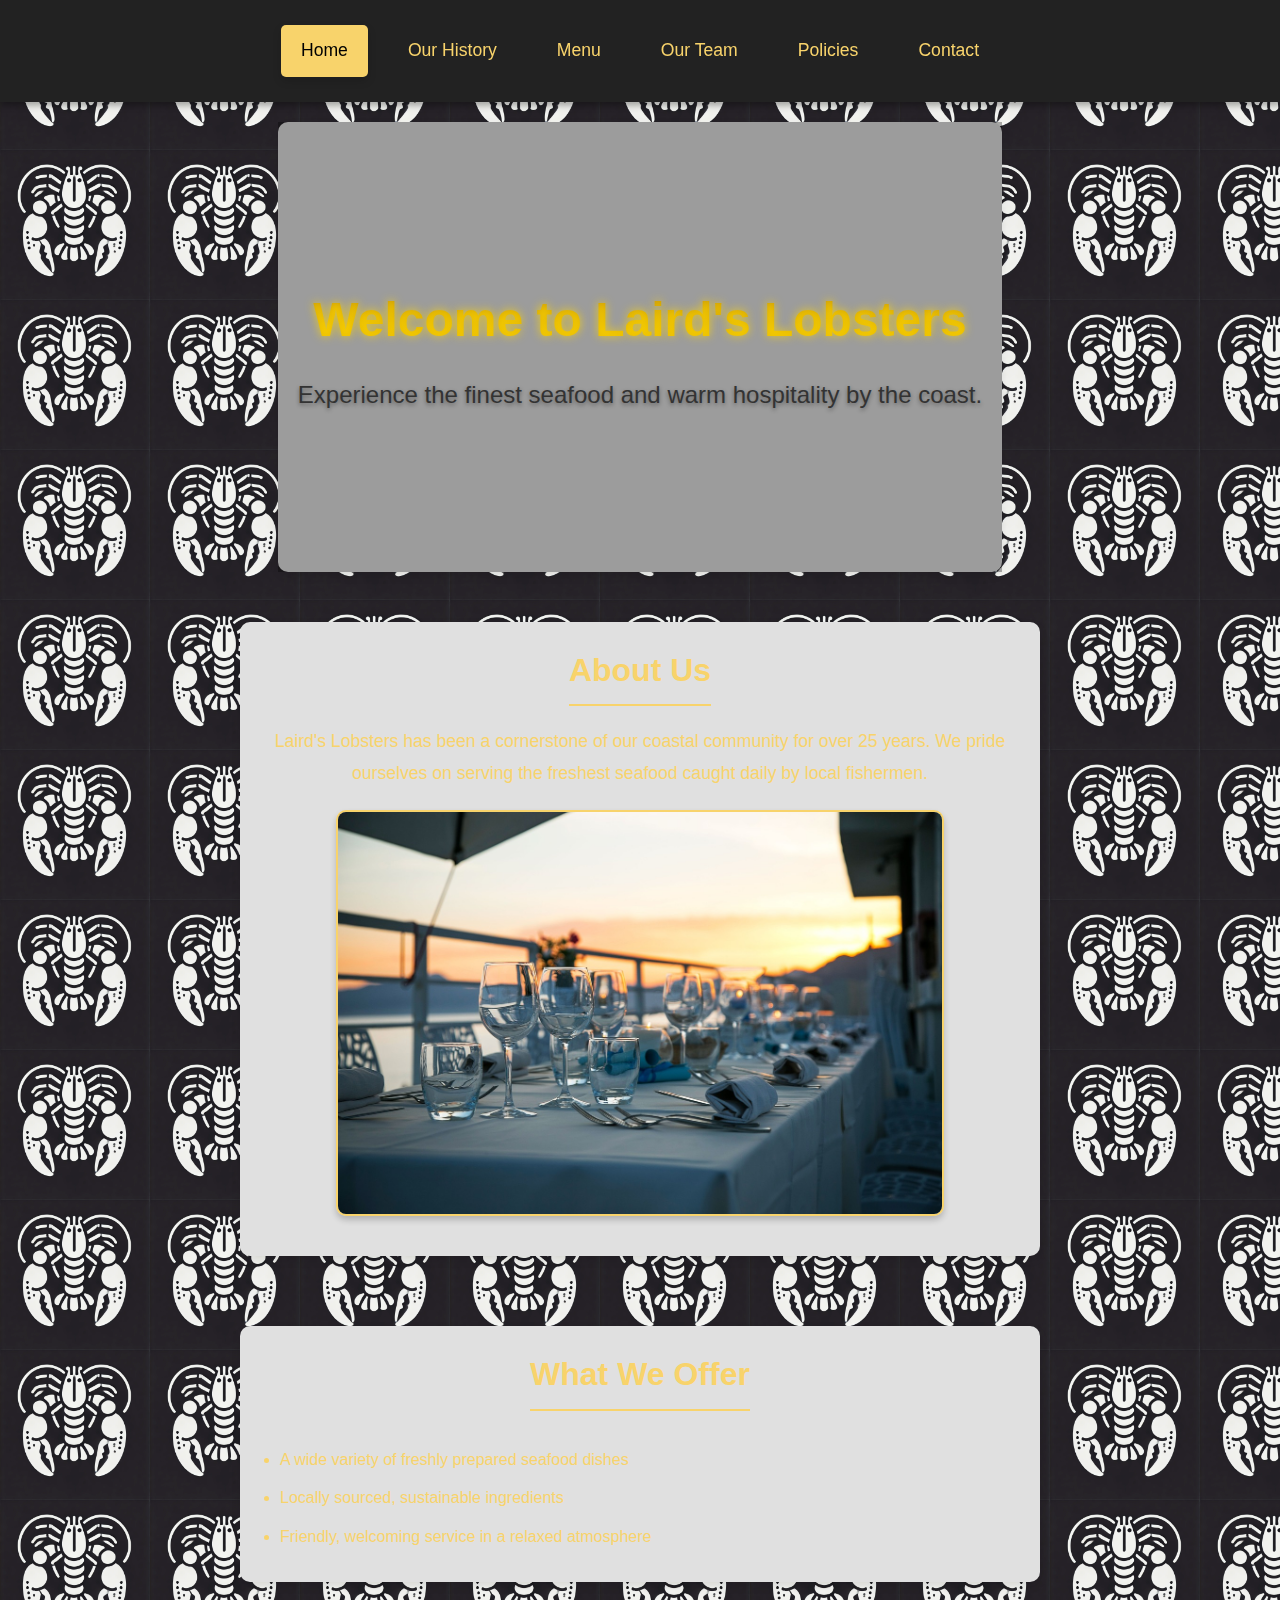
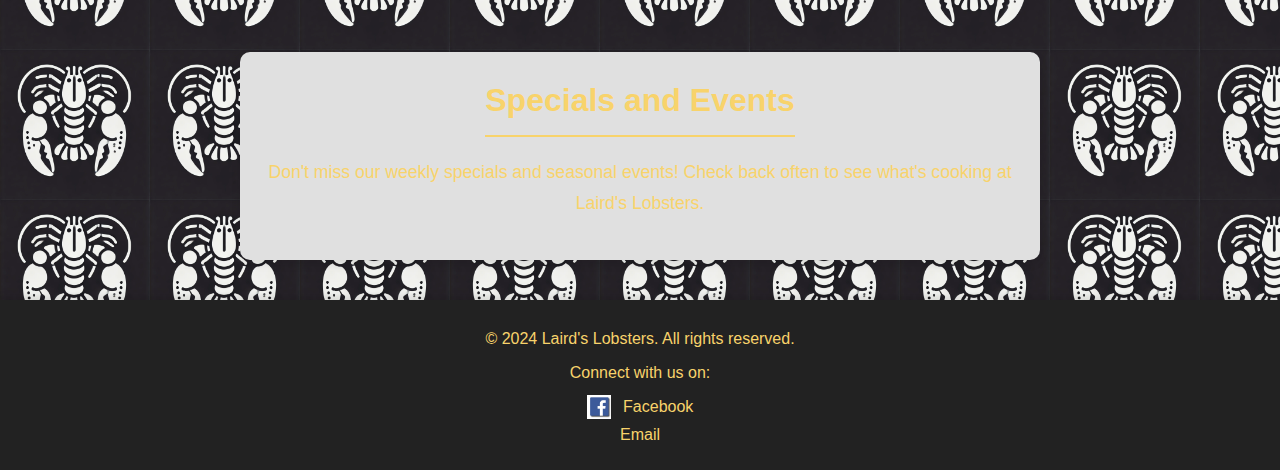
==== commit 2f24faec: "Update index.html" ====
--- a/index.html
+++ b/index.html
@@ -15,7 +15,7 @@
         }
 
         .hero {
-            background-color: #dcdcdc; /* Same gray as the other boxes */
+            background-color: #e0e0e0; /* The previous gray used for other boxes */
             padding: 20px;
             border-radius: 10px;
             box-shadow: 0 4px 8px rgba(0, 0, 0, 0.1);
@@ -37,7 +37,7 @@
         }
 
         .container {
-            background-color: #dcdcdc; /* Consistent gray color for the boxes */
+            background-color: #e0e0e0; /* The previous gray used for the boxes */
             padding: 20px;
             margin: 20px auto;
             border-radius: 10px;
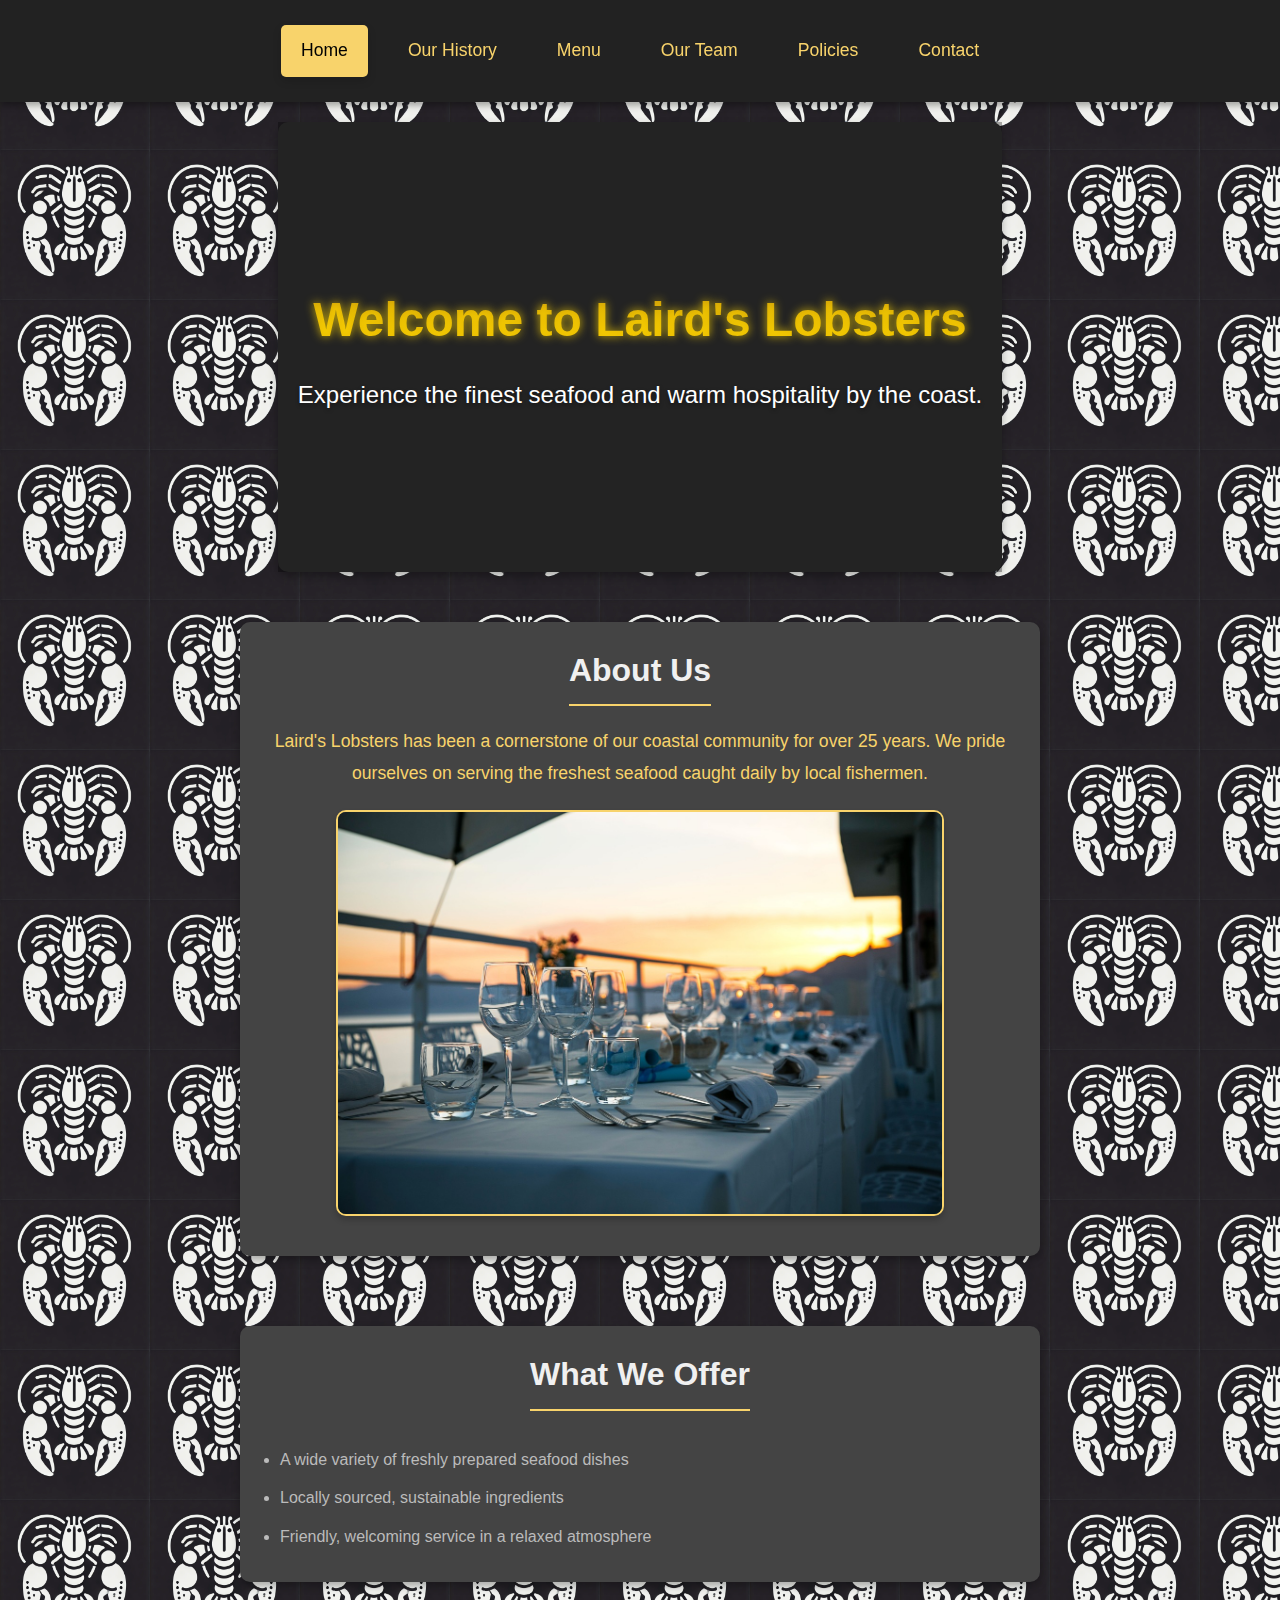
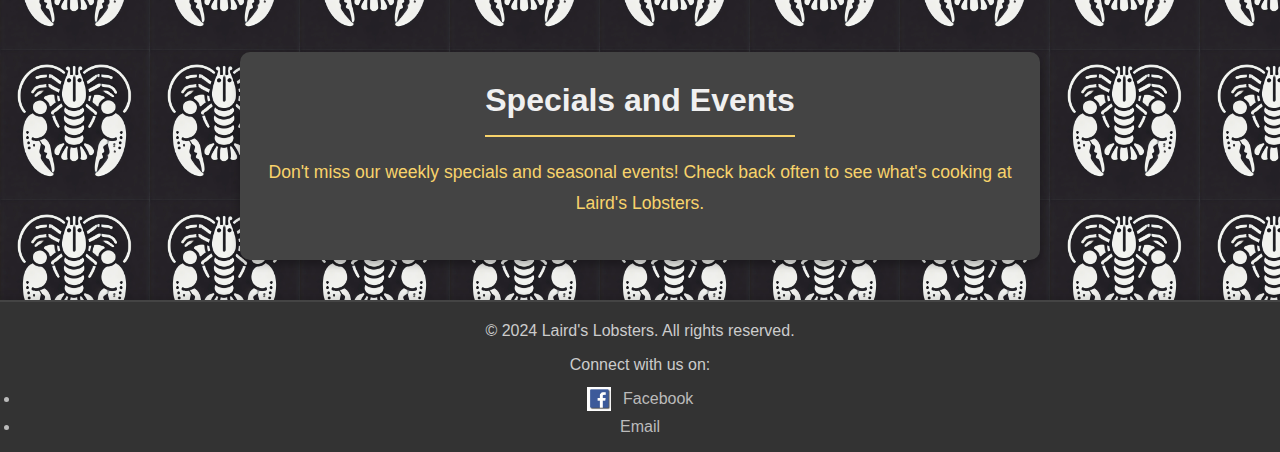
==== commit fbcb9130: "Update index.html" ====
--- a/index.html
+++ b/index.html
@@ -8,17 +8,17 @@
     <style>
         /* Body background with lobster outlines */
         body {
-            background-color: #f2f2f2; /* Keep the existing background color */
-            background-image: url('lobster-outline.png'); /* Replace with the path to your lobster outline image */
+            background-color: #f2f2f2; /* Existing background color */
+            background-image: url('lobster-outline.png'); /* Replace with your lobster outline image */
             background-repeat: repeat; /* Tiling effect */
             background-size: 150px 150px; /* Adjust size of the lobster outlines */
         }
 
         .hero {
-            background-color: #e0e0e0; /* The previous gray used for other boxes */
+            background-color: #333; /* Darker gray for the hero section */
             padding: 20px;
             border-radius: 10px;
-            box-shadow: 0 4px 8px rgba(0, 0, 0, 0.1);
+            box-shadow: 0 4px 8px rgba(0, 0, 0, 0.3);
             text-align: center;
         }
 
@@ -33,15 +33,42 @@
 
         .hero p {
             font-size: 1.5rem;
-            color: #333;
+            color: #fff; /* White text for better contrast */
         }
 
         .container {
-            background-color: #e0e0e0; /* The previous gray used for the boxes */
+            background-color: #444; /* Dark gray for containers */
             padding: 20px;
             margin: 20px auto;
             border-radius: 10px;
-            box-shadow: 0 4px 8px rgba(0, 0, 0, 0.1);
+            box-shadow: 0 4px 8px rgba(0, 0, 0, 0.3);
+            color: #ddd; /* Light gray text for readability */
+        }
+
+        .container h2 {
+            color: #f0f0f0; /* Light color for headings */
+        }
+
+        ul li {
+            color: #bbb; /* Slightly lighter gray for list items */
+        }
+
+        footer {
+            background-color: #333; /* Same dark gray as hero */
+            color: #ccc; /* Light gray for footer text */
+            padding: 10px 20px;
+            text-align: center;
+            border-top: 2px solid #444; /* Subtle border for footer */
+        }
+
+        .social-links a {
+            color: #bbb; /* Light gray for social links */
+            text-decoration: none;
+            margin: 0 10px;
+        }
+
+        .social-links a:hover {
+            color: #fff; /* Hover effect to brighten */
         }
     </style>
 </head>
